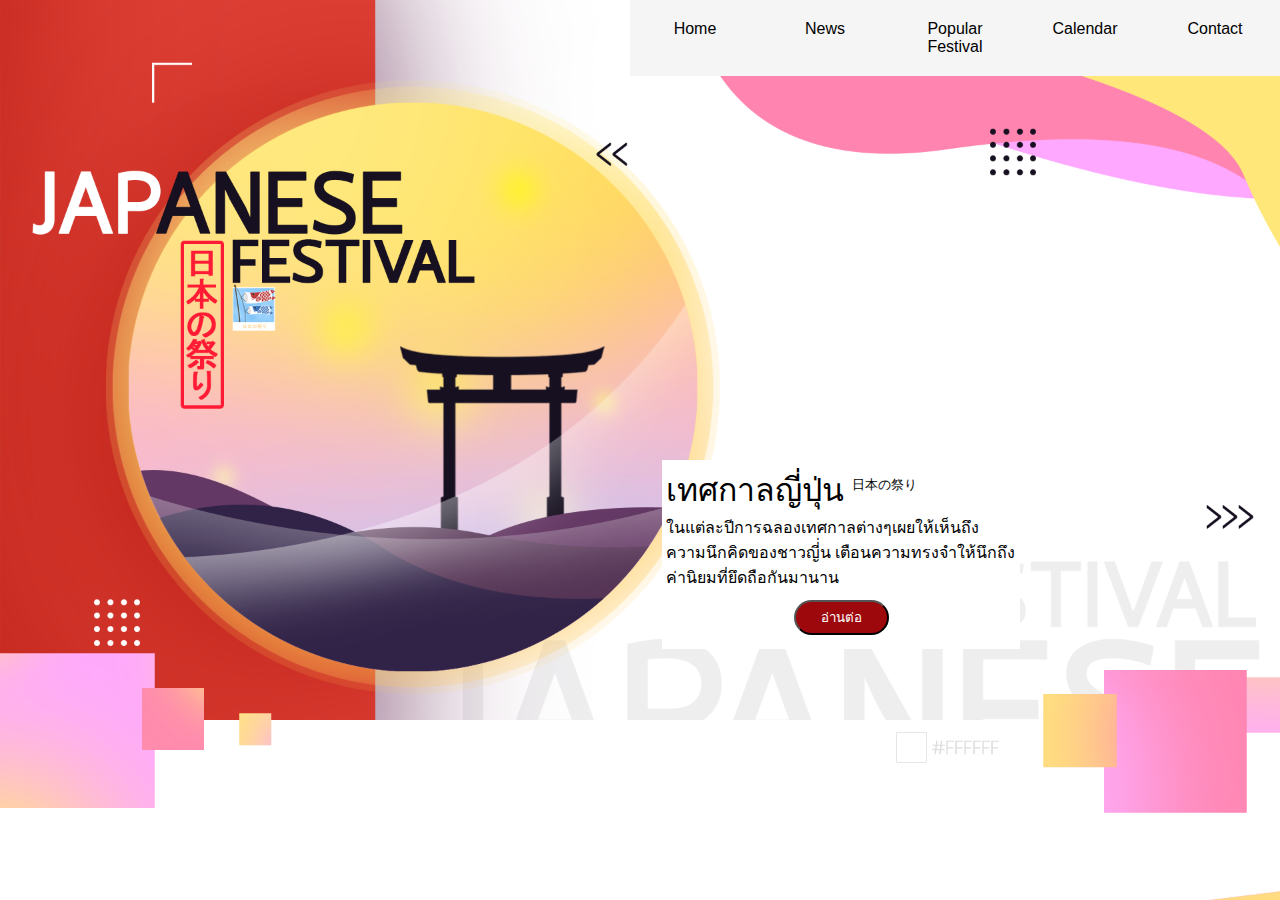
==== index.html @ 417b6d81 "japanesefestival" ====
<!DOCTYPE html>
<html>

<head>
    <meta charset="utf-8" />
    <title>JAPANESE FESTIVAL</title>

    <style type="text/css">


    </style>
    <link rel="stylesheet" type="text/css" href="style.css">
    <link rel="stylesheet" type="text/css" href="navbar.css">
</head>
<script> function showText(){
    var x = document.getElementById("readmore")
}
</script>
<body>
    <section>
        <div id="gif-bg">
            <nav>
                <ul>
                    <li><a href="#" style="color: black; padding-bottom: 38px;">Home</a></li>
                    <li><a href="#" style="color: black; padding-bottom: 38px;">News</a></li>
                    <li><a href="#" style="color: black;">Popular Festival</a></li>
                    <li><a href="#" style="color: black; padding-bottom: 38px;">Calendar</a></li>
                    <li><a href="#" style="color: black; padding-bottom: 38px;">Contact</a></li>
                </ul>
            </nav>
        </div>

    </section>
    <div style="position: absolute; top: 50%" class="boxcontent"><p style="font-size: 2em;">เทศกาลญี่ปุ่น <sup style="font-size: 0.4em;">日本の祭り</sup></p>
        <p>ในแต่ละปีการฉลองเทศกาลต่างๆเผยให้เห็นถึงความนึกคิดของชาวญี่่น เตือนความทรงจำให้นึกถึงค่านิยมที่ยึดถือกันมานาน</p>
       <center><a id="readmore"><button class="readnext"type="button" onclick="showText()">อ่านต่อ</button></a></center>
    </div>
    <div style="position: absolute; top: 120%">


    </div>
</body>

</html>
---- style.css ----
body{
   background-image:url("images/index.png") ,url("https://media.giphy.com/media/aorAs0VoAlCmY/giphy.gif") ;
        background-repeat: no-repeat, no-repeat;
        background-size: cover, cover;
        background-attachment: scroll, fixed;
}
.boxcontent{
right:250px;
margin: 10px;
width: 350px;
color:black;
 background-color: #FFF;
 padding: 4px;
    }
    
*{
    padding: 0;
    margin: 0;
}
.readnext{
color: #FFF;
background-color: #9D080D;
margin: 10px;
padding: 5px 25px;
/* width: 200px; */
border-radius:  20px ;


}

/*#gif-bg{
    background-image: ;
    height: 100vh;
    width: 100%;
    background-repeat: no-repeat;
    background-size: 100% 100%;
}*/
---- navbar.css ----
nav ul{
	/* padding:10; */
    position: fixed;
    right: 0;
    list-style: none;
    display:inline-flex;
    z-index: 1;

}
 li{
	
    font-family: Arial, Helvetica, sans-serif; 
    margin: 0;
    /* padding:10px 10px 10px 10px;   */
    background-color: whitesmoke;
   
   

}
/* .logo img{
	position: absolute;
	margin-top: 15px;
	margin-left: 35px;
	z-index: -2;

}
.logo {
	background-color: #4d2600;
	z-index: -3;

}*/

nav a{

	width: 100px;
	display: block;
	padding:20px 15px;
	text-decoration: none;
	text-align: center;
    color: white;
    float: right;

}
nav a:hover{
	background: #ffd155;
	transition: 0.5s;
	
	
}
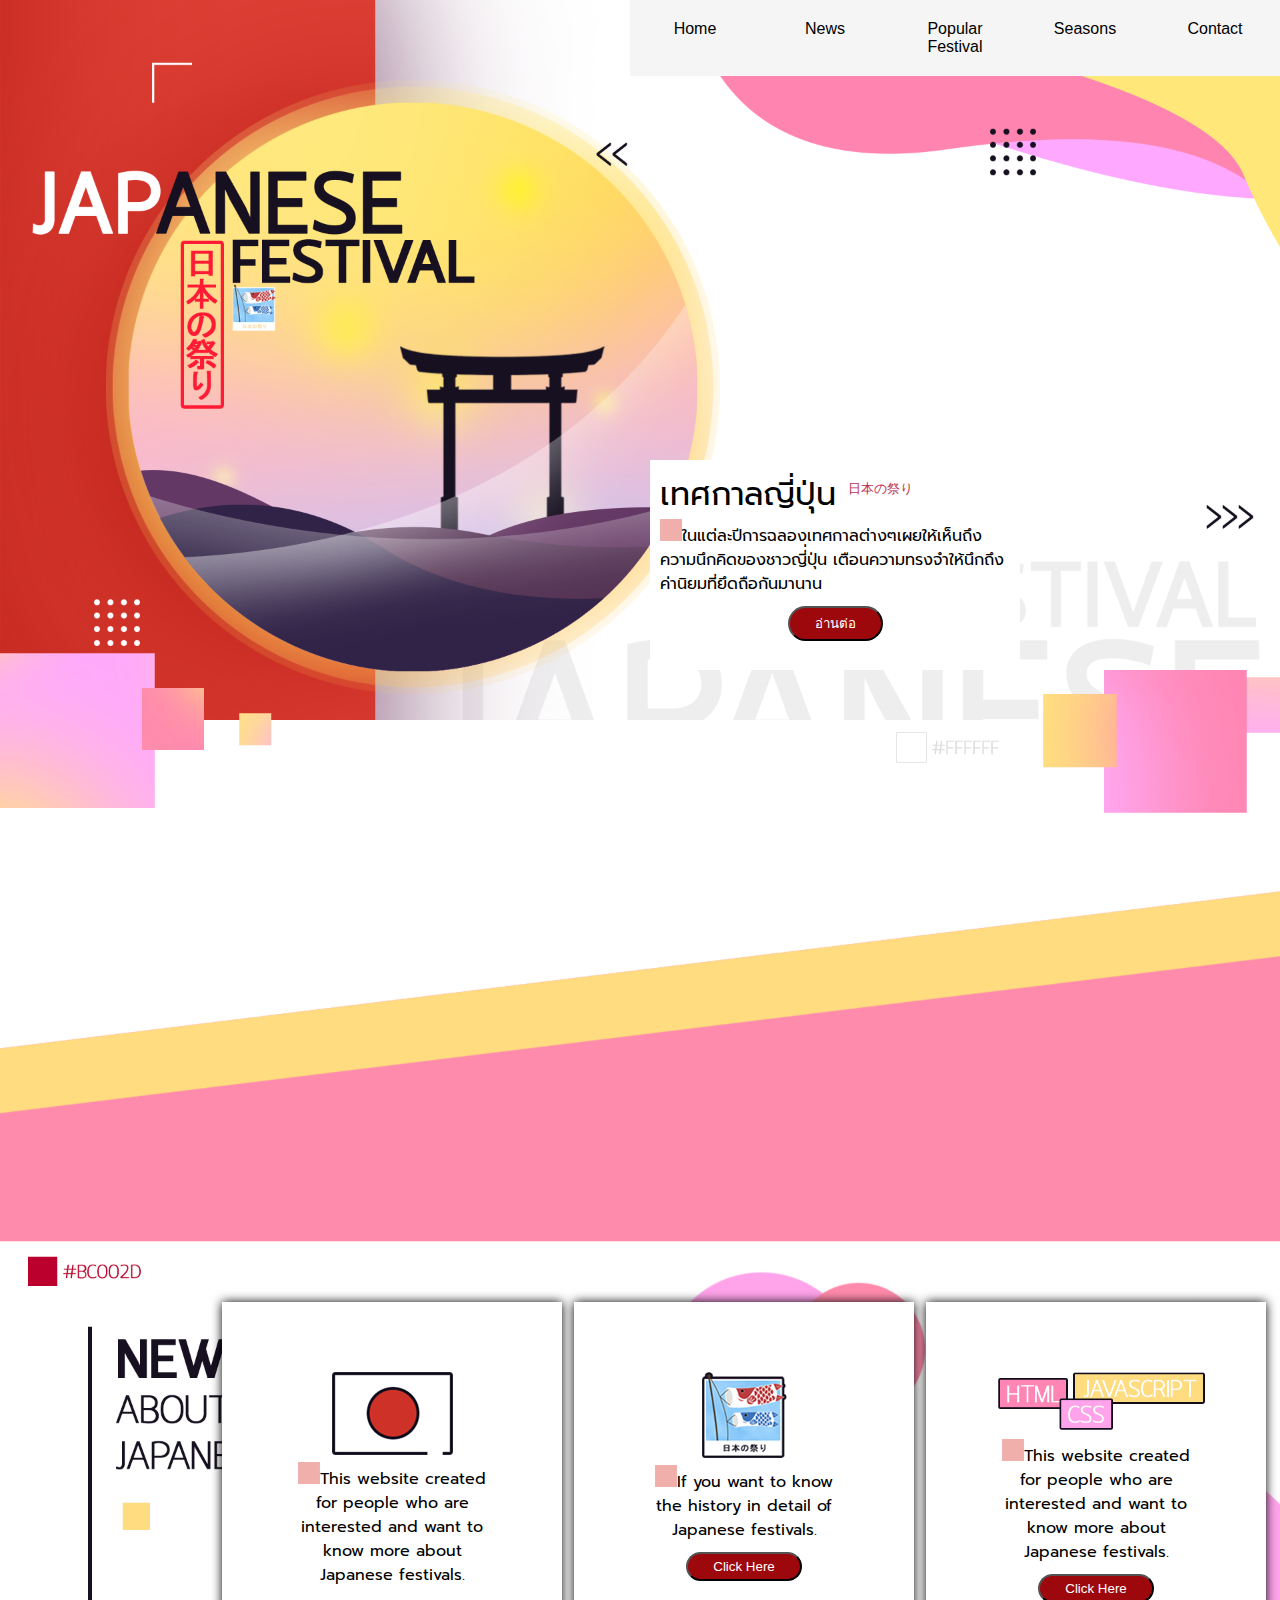
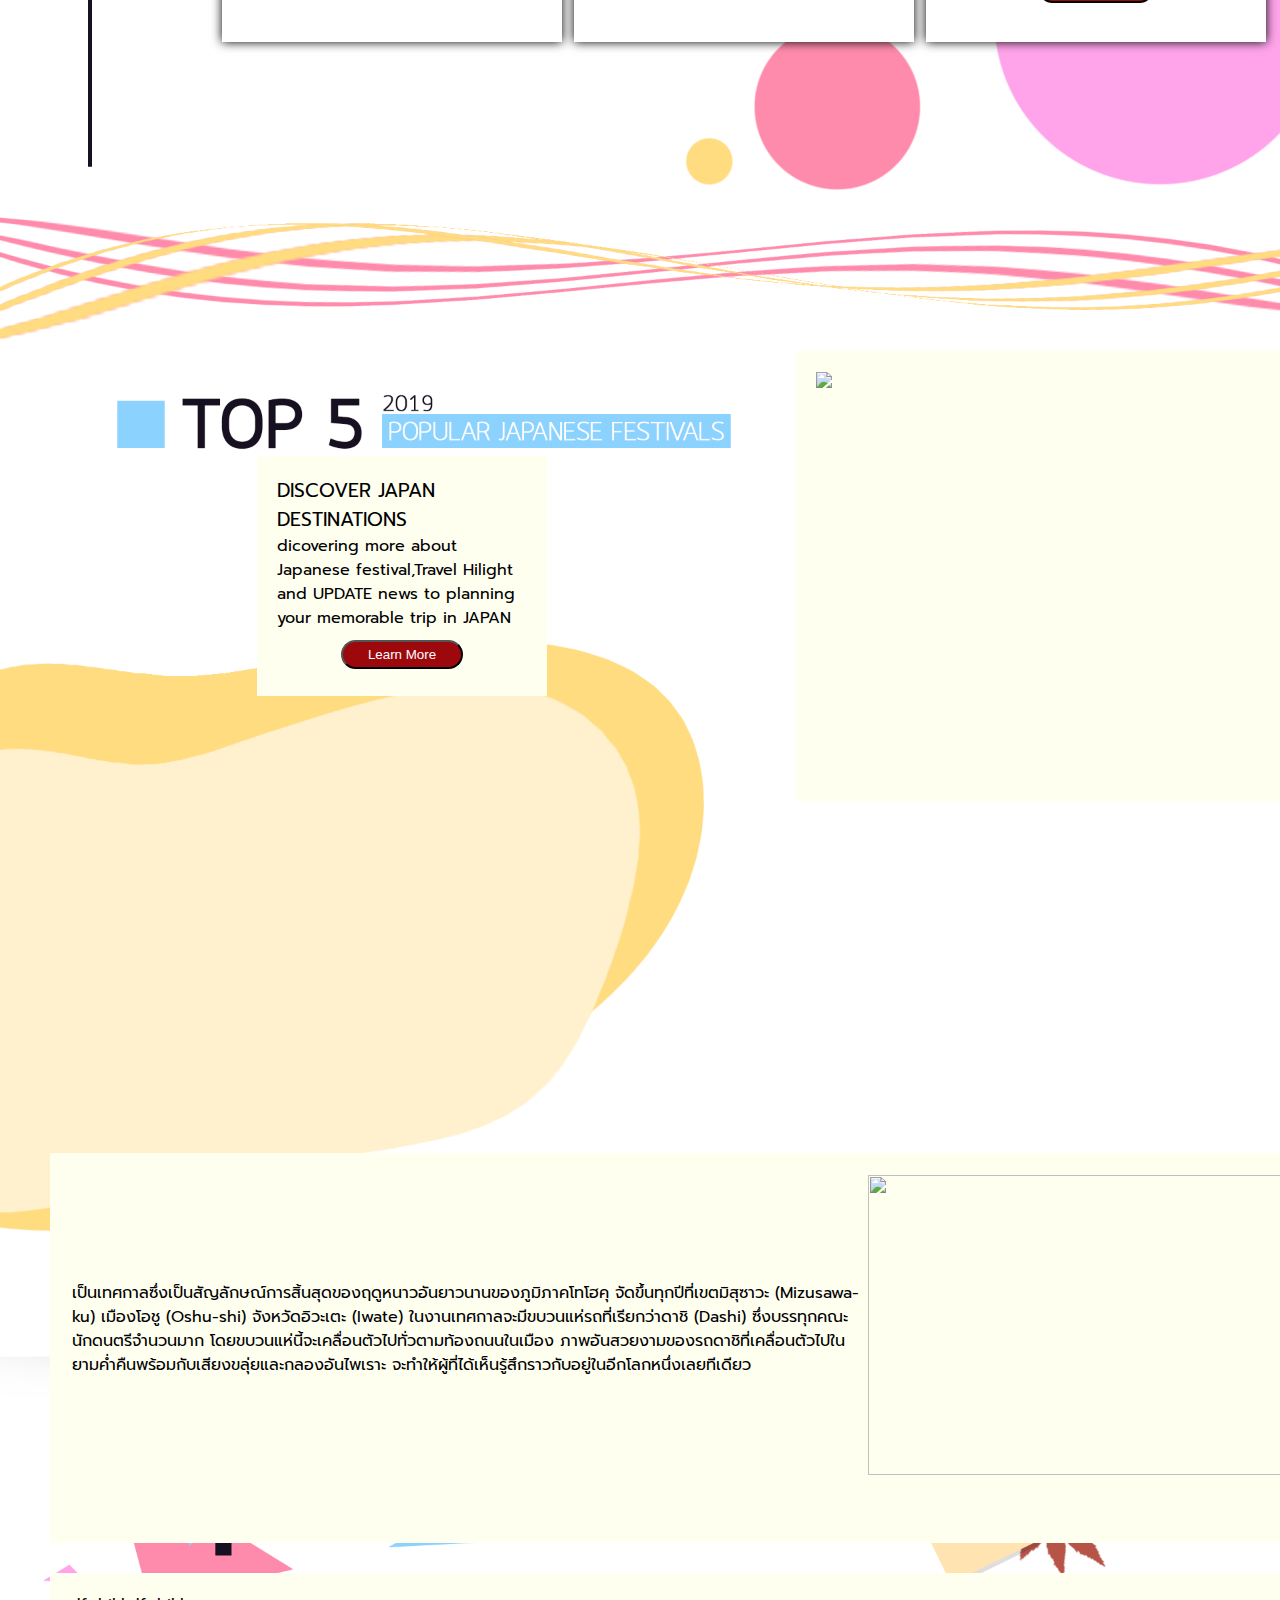
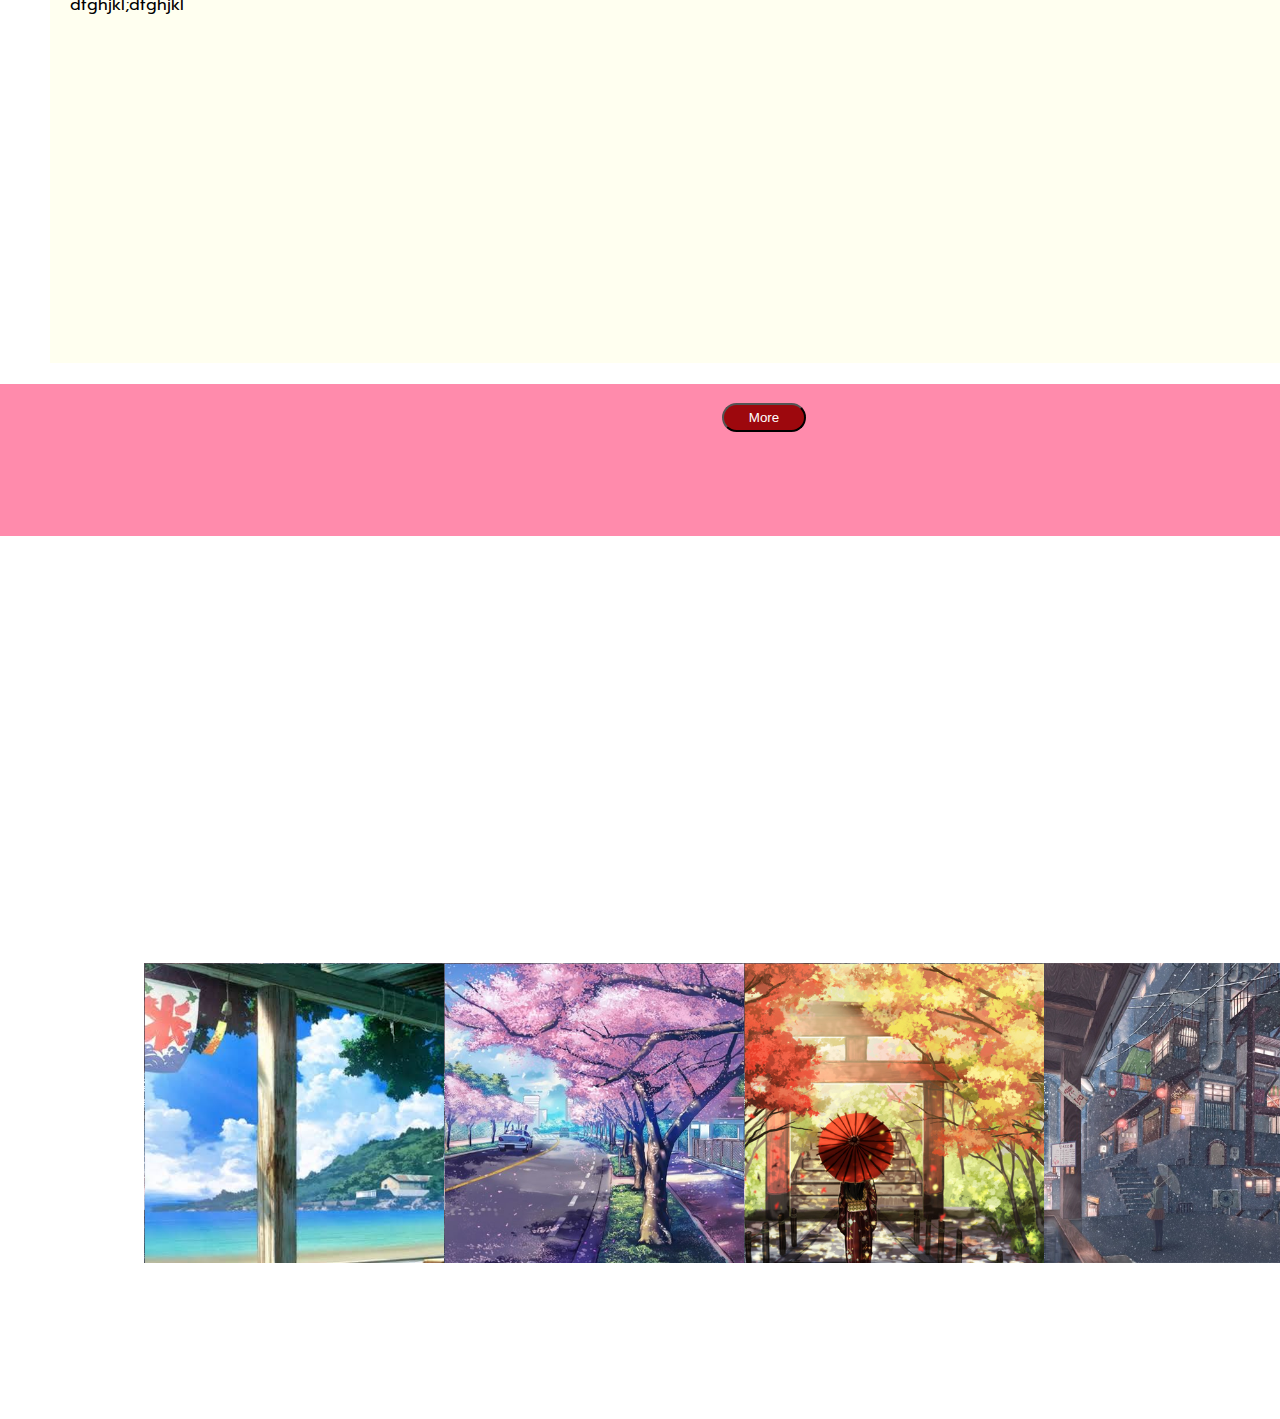
==== commit 1ff776b3: "update" ====
--- a/index.html
+++ b/index.html
@@ -11,33 +11,192 @@
     </style>
     <link rel="stylesheet" type="text/css" href="style.css">
     <link rel="stylesheet" type="text/css" href="navbar.css">
+    <link rel="stylesheet" type="text/css" href="hoverimg.css">
 </head>
-<script> function showText(){
-    var x = document.getElementById("readmore")
-}
-</script>
 <body>
     <section>
-        <div id="gif-bg">
-            <nav>
+        <div id="top" class="nav">
+           
                 <ul>
-                    <li><a href="#" style="color: black; padding-bottom: 38px;">Home</a></li>
-                    <li><a href="#" style="color: black; padding-bottom: 38px;">News</a></li>
-                    <li><a href="#" style="color: black;">Popular Festival</a></li>
-                    <li><a href="#" style="color: black; padding-bottom: 38px;">Calendar</a></li>
-                    <li><a href="#" style="color: black; padding-bottom: 38px;">Contact</a></li>
+                    <li><a href="#top" style="color: black; padding-bottom: 38px;">Home</a></li>
+                    <li><a href="#news" style="color: black; padding-bottom: 38px;">News</a></li>
+                    <li><a href="#top5" style="color: black;">Popular Festival</a></li>
+                        <div class="dropdown"><div class="dropbtn "><li><a href="#Seasons" style="color: black; padding-bottom: 38px;">Seasons</a></li></div>
+                        <div class="dropdown-content">
+                                <a href="spring.html" style="text-align: center;">Spring</a>
+                                <a href="summer.html" style="text-align: center;">Summer</a>
+                                <a href="autumn.html" style="text-align: center;">Autumn</a>
+                                <a href="winter.html" style="text-align: center;">Winter</a>
+                                </div>
+                                </div>
+                    
+                    <li><a href="contact.html" style="color: black; padding-bottom: 38px;">Contact</a></li>
                 </ul>
-            </nav>
+            
         </div>
 
+
+        <div style="position: absolute; top: 50%" class="boxcontent">
+            <p style="font-size: 2em;">เทศกาลญี่ปุ่น <sup style="font-size: 0.4em;color:#BB2F4F;">日本の祭り</sup></p>
+            <p><img src="images/rectangle.png" />ในแต่ละปีการฉลองเทศกาลต่างๆเผยให้เห็นถึงความนึกคิดของชาวญี่่ปุ่น
+                เตือนความทรงจำให้นึกถึงค่านิยมที่ยึดถือกันมานาน</p>
+            <center><a id="readmore"><button class="readnext" type="button" onclick="showText()">อ่านต่อ</button></a>
+            </center>
     </section>
-    <div style="position: absolute; top: 50%" class="boxcontent"><p style="font-size: 2em;">เทศกาลญี่ปุ่น <sup style="font-size: 0.4em;">日本の祭り</sup></p>
-        <p>ในแต่ละปีการฉลองเทศกาลต่างๆเผยให้เห็นถึงความนึกคิดของชาวญี่่น เตือนความทรงจำให้นึกถึงค่านิยมที่ยึดถือกันมานาน</p>
-       <center><a id="readmore"><button class="readnext"type="button" onclick="showText()">อ่านต่อ</button></a></center>
-    </div>
-    <div style="position: absolute; top: 120%">
-
-
+    <section>
+        <div style="position: absolute; top: 120%">
+
+            <table class="page2">
+                <tr>
+                    <td>
+                        <center>
+                            <p class="othercontent"><img src="images/japanflag.png" /><br /><img
+                                    src="images/rectangle.png" />This website created for people who are interested and
+                                want to know more about Japanese festivals.
+
+                        </center>
+                        </p>
+                    </td>
+                    <td>
+                        <center>
+                            <p class="othercontent"><img src="images/carpband.png" /><br /><img
+                                    src="images/rectangle.png" />If you want to know the history in detail of Japanese
+                                festivals.
+                                <a id="readmore" href="https://www.japan-guide.com/e/e2063.html"><button
+                                        class="readnext">Click Here</button></a>
+                        </center>
+                        </p>
+                    </td>
+                    <td>
+                        <center>
+                            <p class="othercontent"><img src="images/html.png" height="30%" /><br /><img
+                                    src="images/rectangle.png" />This website created for people who are interested and
+                                want to know more about Japanese festivals.
+                                <a id="readmore" href="https://www.w3schools.com/"><button class="readnext">Click
+                                        Here</button></a>
+                        </center>
+                        </p>
+                    </td>
+                </tr>
+            </table>
+            <!-- </div> -->
+            <!-- </section>
+    <section> -->
+            <!-- <div id="news" style="position: absolute; top: 271.4%" > -->
+
+            <table id="news" style="margin-top: 90px; margin-left:250px;">
+                <center>
+                    <tr>
+                        <td>
+                            <div class="page3left">
+                                <p style="font-size: larger;">DISCOVER JAPAN
+                                    DESTINATIONS</p>
+                                <p>
+
+                                    dicovering more about Japanese festival,Travel Hilight and UPDATE news to planning
+                                    your memorable trip in JAPAN
+                                    <center><a href="https://www.japan.travel/en/"><button class="readnext"
+                                                type="button">Learn More</button></a>
+                                    </center>
+                                </p>
+                            </div>
+
+                        </td>
+                        <td>
+                            <p style="visibility: hidden;">Click link to website to find more information </p>
+                        </td>
+                        <td>
+                            <div class="page3"><img
+                                    src="https://res-3.cloudinary.com/jnto/image/upload/w_2064,h_1300,c_fill,f_auto,fl_lossy,q_auto/v1513859435/akita/Akita471_2"
+                                    width="100%" /></div>
+
+                        </td>
+
+                    </tr>
+                </center>
+            </table>
+
+            <!-- </section>
+    <section> -->
+            <!-- <div id="top5" style="position: absolute; top: 360%"> -->
+            <div id="top5" style="margin-top: 350px;">
+                <div class="top5">
+                     <table>
+                        <tr>
+                            <td><p class="contentfes">เป็นเทศกาลซึ่งเป็นสัญลักษณ์การสิ้นสุดของฤดูหนาวอันยาวนานของภูมิภาคโทโฮคุ จัดขึ้นทุกปีที่เขตมิสุซาวะ (Mizusawa-ku) เมืองโอชู (Oshu-shi) จังหวัดอิวะเตะ (Iwate) ในงานเทศกาลจะมีขบวนแห่รถที่เรียกว่าดาชิ (Dashi) ซึ่งบรรทุกคณะนักดนตรีจำนวนมาก โดยขบวนแห่นี้จะเคลื่อนตัวไปทั่วตามท้องถนนในเมือง ภาพอันสวยงามของรถดาชิที่เคลื่อนตัวไปในยามค่ำคืนพร้อมกับเสียงขลุ่ยและกลองอันไพเราะ จะทำให้ผู้ที่ได้เห็นรู้สึกราวกับอยู่ในอีกโลกหนึ่งเลยทีเดียว</p>
+                            </td>
+                            <td>
+                                <img src="images/ImagesFastival/Spring/Hidaka.JPG" width="500" height="300">
+                            </td>
+                        </tr>
+                    </table>
+                </div>
+                <div class="top5">
+                    <p>dfghjkl;dfghjkl</p>
+                </div>
+                <center><a id="readmore"><button class="readnext" type="button" onclick="showText()"
+                            style="margin-left: 50px;">More</button></a></center>
+            </div>
+            <div class="seasoncontent" style="margin-top: 35%;margin-bottom: 10%;">
+    <!-- </section>
+    <section> -->
+        <ul>
+            <li>
+                <div class="imageBox">
+                    <figure>
+                        <img src="hoverimg/summer.png">
+                        <figcaption>
+                            <h1>SUMMER FESTIVALS</h1>
+                            <p>Summer in particular have unforgrttable amazing festivals . Moreover, thanks to the great weather during in July and August, you will be able to fully enjoy these outdoor festivals day or night.</p>
+                            <a href="summer.html">Read More</a> 
+                        </figcaption>
+                    </figure>
+        
+                </div>
+            </li>
+        
+            <li>
+                <div class="imageBox">
+                    <figure>
+                        <img src="hoverimg/spring.png">
+                        <figcaption>
+                            <h1>SPRING FESTIVALS</h1>
+                            <p>The popular symbol of Japan during spring is the cherry blossom tree; they start blooming, during March and April.</p>
+                            <a href="spring.html">Read More</a> 
+                        </figcaption>
+                    </figure>
+        
+                </div>
+            </li>
+        
+            <li>
+                <div class="imageBox">
+                    <figure>
+                        <img src="hoverimg/autumn.png">
+                        <figcaption>
+                            <h1>AUTUMN FESTIVALS</h1>
+                            <p>The autumn festivals from all across the country include wild street races, parades of historical costumes, and gourmet street food that will satisfy even the most critical connoisseur.</p>
+                            <a href="autumn.html">Read More</a> 
+                        </figcaption>
+                    </figure>
+        
+                </div>
+            </li>
+        
+            <li>
+                <div class="imageBox">
+                    <figure>
+                        <img src="hoverimg/winter.png">
+                        <figcaption>
+                            <h1>WINTER FESTIVALS</h1>
+                            <p> Winter in Japan is pretty cold, especially in northern areas like Hokkaido, Tohoku region and Northern Kanto region, and one of the best ways to enjoy the snowy and icy winter in Japan is visiting snow festivals.</p>
+                            <a href="winter.html">Read More</a> 
+                        </figcaption>
+                    </figure>
+        
+                </div>
+            </li>
+        </ul>
     </div>
 </body>
 
--- a/style.css
+++ b/style.css
@@ -1,18 +1,67 @@
+@import url('https://fonts.googleapis.com/css?family=Prompt&display=swap');
 body{
    background-image:url("images/index.png") ,url("https://media.giphy.com/media/aorAs0VoAlCmY/giphy.gif") ;
         background-repeat: no-repeat, no-repeat;
         background-size: cover, cover;
         background-attachment: scroll, fixed;
+        font-family: 'Prompt', sans-serif;
+        
 }
+
 .boxcontent{
 right:250px;
 margin: 10px;
+padding: 10px 10px 0px 10px;
 width: 350px;
+height: 200px;
 color:black;
  background-color: #FFF;
- padding: 4px;
     }
+.othercontent{
+    margin: 5px;
+    padding: 70px;
+    width: 200px;
+    height: 200px;
+    color:black;
+    background-color: #FFF;
+    padding: 15 px;
+    /* box-shadow:12px 12px 2px rgba(0, 0, 0, .2);
+    opacity: 20; */
+    -moz-box-shadow:   0 0 10px #000000;
+   /* -webkit-box-shadow:  0 0 10px #000000; */
+   box-shadow:          0 0 10px #000000;
+    }
+    .page3{
+    margin-left: 5px;
+    padding: 20px;
+    width: 650px;
+    height: 410px;
+    color:black;
+    /* background-color: #FFF; */
+    background-color:ivory; 
     
+        }   
+    .page3left{
+        margin-left: 5px;
+        padding: 20px;
+        width: 250px;
+        height: 200px;
+        color:black;
+        /* background-color: #FFF; */
+        background-color:ivory; 
+        
+    } 
+.top5{
+            margin: 30px 50px;
+            padding: 20px;
+            width: 1300px;
+            height: 350px;
+            color:black;
+            /* background-color: #FFF; */
+            background-color:ivory; 
+            padding: 15 px;
+                }    
+            
 *{
     padding: 0;
     margin: 0;
@@ -24,14 +73,18 @@
 padding: 5px 25px;
 /* width: 200px; */
 border-radius:  20px ;
-
-
+}
+.page2{
+    margin: 5px;
+    padding: 210px;
 }
 
-/*#gif-bg{
-    background-image: ;
-    height: 100vh;
-    width: 100%;
-    background-repeat: no-repeat;
-    background-size: 100% 100%;
-}*/+.seasons{
+    margin-left: 5px;
+        padding: 20px;
+        width: 300px;
+        height: 300px;
+        color:black;
+        /* background-color: #FFF; */
+        background-color:ivory; 
+}--- a/navbar.css
+++ b/navbar.css
@@ -1,13 +1,12 @@
-nav ul{
-	/* padding:10; */
-    position: fixed;
+.nav ul{
+	 padding:10; 
+    position: fixed;;
     right: 0;
     list-style: none;
     display:inline-flex;
-    z-index: 1;
-
+	z-index: 1;
 }
- li{
+.nav li{
 	
     font-family: Arial, Helvetica, sans-serif; 
     margin: 0;
@@ -17,20 +16,15 @@
    
 
 }
-/* .logo img{
-	position: absolute;
-	margin-top: 15px;
-	margin-left: 35px;
-	z-index: -2;
+.nav .dropdown{
+	
+    font-family: Arial, Helvetica, sans-serif; 
+    margin: 0;
+    /* padding:10px 10px 10px 10px;   */
+	background-color: whitesmoke;
+}
 
-}
-.logo {
-	background-color: #4d2600;
-	z-index: -3;
-
-}*/
-
-nav a{
+.nav a{
 
 	width: 100px;
 	display: block;
@@ -41,9 +35,53 @@
     float: right;
 
 }
-nav a:hover{
+.nav a:hover{
 	background: #ffd155;
 	transition: 0.5s;
 	
 	
-} +} 
+.dropdown {
+	overflow: hidden;
+	
+  }
+  
+  .dropdown .dropbtn {
+	font-size: 16px;  
+	border: none;
+	outline: none;
+	color: white;
+	/* padding: 14px 16px; */
+	background-color: inherit;
+	font-family: inherit;
+	margin: 0;
+  }
+  .dropdown-content {
+	display: none;
+	position: absolute;;
+	background-color: #f9f9f9;
+	box-shadow: 0px 8px 16px 0px rgba(0,0,0,0.2);
+	z-index: 1;
+  }
+  
+  .dropdown-content a {
+	float: none;
+	color: black;
+	/* padding: 12px 16px; */
+	text-decoration: none;
+	display: block;
+	text-align: center;
+  }
+  
+  .dropdown-content a:hover {
+
+	background-color: #ffd155;
+	margin-top: 20px;
+  }
+  
+  .dropdown:hover .dropdown-content {
+	
+	display: block;
+	
+  }
+  --- a/hoverimg.css
+++ b/hoverimg.css
@@ -0,0 +1,68 @@
+	.body{
+		margin: 0;
+		padding: 0;
+		font-family: sans-serif;
+	}
+	.seasoncontent ul{
+		margin: 250px auto 0;
+		padding: 0;
+		width: 1200px;
+		display: flex;
+
+	}
+	.seasoncontent ul li{
+		list-style: none;
+	}
+	.seasoncontent ul li .imageBox{
+		width: auto;
+		height: auto;
+		box-sizing: border-box;
+		padding: 0px;
+	}
+	.seasoncontent ul li .imageBox figure{
+		position: relative;
+		margin: 0;
+		padding: 0;
+		overflow: hidden;
+	}
+	.seasoncontent ul li .imageBox figure img{
+		width: 100%;
+		height: 100%;
+	}
+	.seasoncontent ul li .imageBox figure figcaption{
+		position: absolute;
+		top: 10px;
+		left: 10px;
+		bottom: 10px;
+		right: 10px;
+		background: #fff;
+		text-align: center;
+		padding: 10px;
+		opacity: 0;
+		transition: .5s;
+		transform: translateY(-20px);
+	}
+	.seasoncontent ul li .imageBox:hover figure figcaption{
+		opacity: 1;
+		transform: translateY(0);
+	}
+	.seasoncontent ul li .imageBox figure figcaption h1{
+		margin: 0;
+		padding: 0;
+		font-size: 22px;
+
+	}
+	.seasoncontent ul li .imageBox figure figcaption p{
+		margin: 10px 0 0;
+		padding: 0;
+		font-size: 16px;
+		
+	}
+	.seasoncontent ul li .imageBox figure figcaption a{
+		display: inline-block;
+		padding: 10px 20px;
+		background: #ff1922;
+		color: #fff;
+		margin-top: 20px;
+		text-decoration: none;
+	}